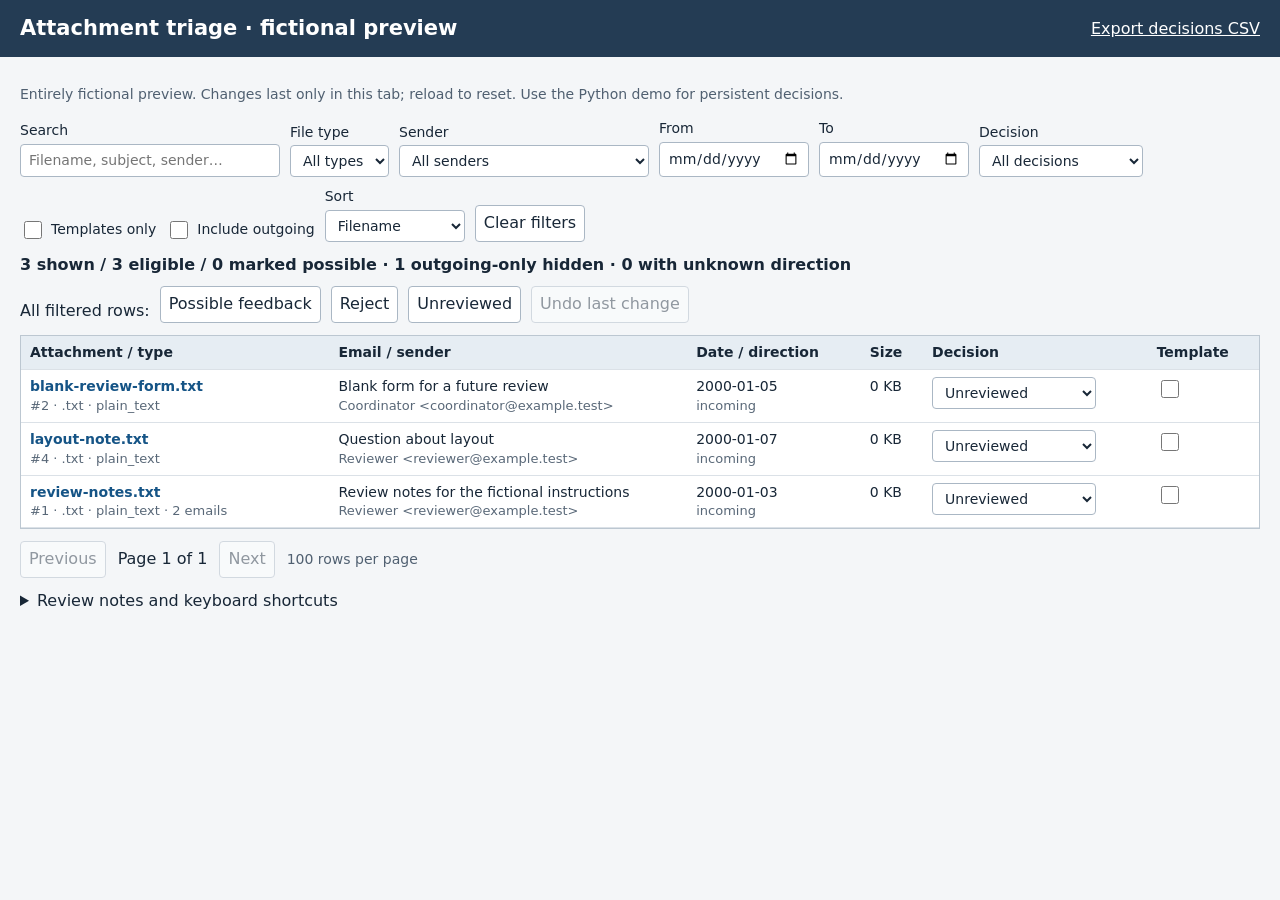
==== projects/feedback-demo/index.html @ 9725e58a "Modified filenames, removed py" ====
<!doctype html>
<html lang="en"><head><meta charset="utf-8"><meta name="viewport" content="width=device-width, initial-scale=1"><title>Fictional attachment-triage preview</title>
<style>
*{box-sizing:border-box}body{margin:0;font:16px/1.4 system-ui,sans-serif;color:#182737;background:#f4f6f8}header,main{padding:14px 20px}header{background:#243c54;color:white;display:flex;align-items:center;justify-content:space-between;gap:12px}h1{font-size:21px;margin:0}button,input,select{font:inherit}button,select,input[type=search],input[type=date]{padding:6px 8px;border:1px solid #aab7c4;border-radius:4px;background:white;color:#182737}button{cursor:pointer}button:hover{background:#e7eef5}button:disabled{opacity:.45;cursor:default}button:focus-visible,input:focus-visible,select:focus-visible,summary:focus-visible{outline:3px solid #1675c5;outline-offset:2px}a{color:inherit}label{font-size:14px;display:flex;gap:6px;align-items:center}input[type=checkbox]{width:18px;height:18px;accent-color:#255e8d}.filters,.actions{display:flex;flex-wrap:wrap;gap:10px;align-items:end;margin-bottom:12px}.filters label:not(.check){display:grid;gap:3px}#q{width:260px}select{max-width:250px}#counts{font-weight:600;margin:10px 0}.hint{color:#506071;font-size:14px}.table-wrap{max-height:65vh;overflow:auto;background:white;border:1px solid #bcc7d1}table{border-collapse:collapse;width:100%;font-size:14px}th{position:sticky;top:0;background:#e6edf3;text-align:left;z-index:1}th,td{padding:7px 9px;border-bottom:1px solid #dbe1e7;vertical-align:top}td.name{min-width:250px;max-width:410px;overflow-wrap:anywhere}td.meta{max-width:290px;overflow-wrap:anywhere}.filename{border:0;padding:0;background:none;text-align:left;color:#155486;font-weight:600;overflow-wrap:anywhere}.selected{box-shadow:inset 4px 0 #246b9e;background:#edf5fc}.status-possible_feedback{border-left:4px solid #367956}.status-rejected{color:#65717e}.triage{min-width:160px}small{display:block;font-size:13px;color:#596878}.pager{display:flex;gap:12px;align-items:center;margin:12px 0}#notice{color:#215936}#error{color:#a22020;white-space:pre-wrap}dialog{width:min(900px,95vw);max-height:85vh;border:1px solid #8fa2b4;border-radius:6px;padding:20px}dialog::backdrop{background:#14243588}pre{white-space:pre-wrap;overflow-wrap:anywhere;font:14px/1.5 system-ui;background:#f0f3f6;padding:12px}#detailTitle{overflow-wrap:anywhere;font-size:20px}#source{overflow-wrap:anywhere}#help{margin:12px 0}#help p{margin:6px 0}summary{cursor:pointer}@media(max-width:700px){header,main{padding:12px}header{align-items:start}#q{width:210px}.table-wrap{max-height:60vh}}
</style></head><body>
<header><h1>Attachment triage · fictional preview</h1><a href="#" id="exportPreview" download="attachment-triage.csv">Export decisions CSV</a></header>
<main>
<p class="hint">Entirely fictional preview. Changes last only in this tab; reload to reset. Use the Python demo for persistent decisions.</p>
<div class="filters">
<label>Search<input id="q" type="search" placeholder="Filename, subject, sender…"></label>
<label>File type<select id="extension"><option value="">All types</option></select></label>
<label>Sender<select id="sender"><option value="">All senders</option></select></label>
<label>From<input id="from" type="date"></label><label>To<input id="to" type="date"></label>
<label>Decision<select id="state"><option value="">All decisions</option><option value="unreviewed">Unreviewed</option><option value="possible_feedback">Possible feedback</option><option value="rejected">Rejected</option></select></label>
<label class="check"><input id="template" type="checkbox">Templates only</label>
<label class="check"><input id="outgoing" type="checkbox">Include outgoing</label>
<label>Sort<select id="sort"><option value="filename">Filename</option><option value="date_desc">Newest first</option><option value="date_asc">Oldest first</option><option value="id">Attachment ID</option></select></label>
<button id="clear">Clear filters</button>
</div>
<div id="counts" role="status">Loading attachments…</div>
<div class="actions"><span>All filtered rows:</span><button data-bulk="possible_feedback">Possible feedback</button><button data-bulk="rejected">Reject</button><button data-bulk="unreviewed">Unreviewed</button><button id="undo" disabled>Undo last change</button><span id="notice" role="status"></span></div>
<div id="error" role="alert"></div>
<div class="table-wrap"><table><thead><tr><th>Attachment / type</th><th>Email / sender</th><th>Date / direction</th><th>Size</th><th>Decision</th><th>Template</th></tr></thead><tbody id="rows"></tbody></table></div>
<div class="pager"><button id="prev">Previous</button><span id="page"></span><button id="next">Next</button><span class="hint">100 rows per page</span></div>
<details id="help"><summary>Review notes and keyboard shortcuts</summary><p class="hint">Select a row, then P = possible feedback, R = rejected, U = unreviewed, T = toggle template; J/K = next/previous row. Click a filename for context.</p><p class="hint">Template means a recurring form, independently of your decision. Outgoing-only attachments are hidden by default; attachments also received remain visible. Unknown direction stays visible. Sender and date filters must match the same email occurrence.</p><p class="hint">This preview keeps decisions in memory; the Python application saves them to a separate SQLite database. Export includes all attachments and decisions, including hidden rows. No document extraction or classification runs here. Cached document evidence may contain quoted or outgoing text: it is context, not a new incoming message.</p><p id="source" class="hint"></p><p id="missing" class="hint"></p></details>
</main>
<dialog id="detail"><button id="closeDetail" style="float:right">Close</button><h2 id="detailTitle"></h2><div id="detailBody"></div></dialog>
<script>
'use strict';
const $=id=>document.getElementById(id), esc=s=>String(s??'').replace(/[&<>"']/g,c=>({'&':'&amp;','<':'&lt;','>':'&gt;','"':'&quot;',"'":'&#39;'}[c]));
const labels={unreviewed:'Unreviewed',possible_feedback:'Possible feedback',rejected:'Rejected'};
let rows=[],shown=[],page=0,active=null,busy=false,lastChange=null,saveQueue=Promise.resolve();
const controls=['q','extension','sender','from','to','state','template','outgoing','sort'];
const prefsKey='fictional-attachment-triage-preview-v1';
function settings(){return Object.fromEntries(controls.map(k=>[k,$(k).type==='checkbox'?$(k).checked:$(k).value]));}
function visibleOccurrences(r,f){return r.occurrences.filter(o=>f.outgoing||o.direction!=='outgoing');}
function matchingOccurrences(r,f){return visibleOccurrences(r,f).filter(o=>(!f.sender||o.sender===f.sender)&&(!f.from||(o.date_utc||'').slice(0,10)>=f.from)&&(!f.to||!!o.date_utc&&o.date_utc.slice(0,10)<=f.to));}
function eligible(r,f){return !r.occurrences.length||visibleOccurrences(r,f).length>0;}
function match(r,f){
 if(!eligible(r,f)||f.extension&&r.extension!==f.extension||f.state&&r.triage_status!==f.state||f.template&&!r.template)return false;
 const occ=matchingOccurrences(r,f);
 if((f.sender||f.from||f.to)&&!occ.length)return false;
 const text=[r.first_filename,r.attachment_id,r.extension,r.content_kind,...occ.flatMap(o=>[o.filename,o.subject,o.sender,o.recipients])].join(' ').toLowerCase();
 return f.q.trim().toLowerCase().split(/\s+/).every(t=>text.includes(t));
}
function representative(r,f){return matchingOccurrences(r,f)[0]||{};}
function render(){
 const f=settings(),population=rows.filter(r=>eligible(r,f));shown=rows.filter(r=>match(r,f));
 if(active&&!shown.some(r=>String(r.attachment_id)===active))active=null;
 shown.sort((a,b)=>f.sort==='id'?Number(a.attachment_id)-Number(b.attachment_id):f.sort.startsWith('date')?((representative(a,f).date_utc||'').localeCompare(representative(b,f).date_utc||''))*(f.sort==='date_desc'?-1:1)||Number(a.attachment_id)-Number(b.attachment_id):(a.first_filename||'').localeCompare(b.first_filename||'')||Number(a.attachment_id)-Number(b.attachment_id));
 page=Math.min(page,Math.max(0,Math.ceil(shown.length/100)-1));
 const possible=population.filter(r=>r.triage_status==='possible_feedback').length;
 const unknown=population.filter(r=>!r.occurrences.length||visibleOccurrences(r,f).some(o=>o.direction==='unknown')).length;
 $('counts').textContent=`${shown.length.toLocaleString()} shown / ${population.length.toLocaleString()} eligible / ${possible.toLocaleString()} marked possible · ${rows.length-population.length} outgoing-only hidden · ${unknown} with unknown direction`;
 $('rows').innerHTML=shown.slice(page*100,page*100+100).map(r=>{
 const o=representative(r,f),id=String(r.attachment_id),n=visibleOccurrences(r,f).length;
 return `<tr data-id="${esc(id)}" class="status-${r.triage_status} ${active===id?'selected':''}"><td class="name"><button class="filename" data-detail="${esc(id)}">${esc(o.filename||r.first_filename||'(filename unavailable)')}</button><small>#${esc(id)} · ${esc(r.extension||'no extension')} · ${esc(r.content_kind||r.parse_status||'')}${n>1?' · '+n+' emails':''}</small></td><td class="meta">${esc(o.subject||'(subject unavailable)')}<small>${esc(o.sender||'Sender unavailable')}</small></td><td>${esc((o.date_utc||'').slice(0,10)||'Unknown')}<small>${esc(o.direction||'unknown')}</small></td><td>${r.decoded_bytes==null?'—':Math.round(r.decoded_bytes/1024).toLocaleString()+' KB'}</td><td><select class="triage" aria-label="Decision for attachment ${esc(id)}" data-decision="${esc(id)}">${Object.entries(labels).map(([k,v])=>`<option value="${k}" ${r.triage_status===k?'selected':''}>${v}</option>`).join('')}</select></td><td><input type="checkbox" aria-label="Template for attachment ${esc(id)}" data-template="${esc(id)}" ${r.template?'checked':''}></td></tr>`;
 }).join('')||'<tr><td colspan="6">No attachments match these filters.</td></tr>';
 $('page').textContent=`Page ${page+1} of ${Math.max(1,Math.ceil(shown.length/100))}`;
 $('prev').disabled=page===0;$('next').disabled=(page+1)*100>=shown.length;
 document.querySelectorAll('[data-bulk]').forEach(b=>b.disabled=busy||!shown.length);
 $('undo').disabled=busy||!lastChange;
}
const fixture={"data": {"rows": [{"attachment_id": 1, "sha256": "02ccd7a48451c2ceaf546e01ce103c06d83190e033ebc7be9edd499aaf180bc8", "extension": ".txt", "first_filename": "review-notes.txt", "decoded_bytes": 218, "content_kind": "plain_text", "parse_status": "fictional_fixture", "eligible": 1, "occurrences": [{"occurrence_id": 1, "attachment_id": 1, "message_id": 1, "date_utc": "2000-01-03T10:00:00+00:00", "direction": "incoming", "filename": "review-notes.txt", "subject": "Review notes for the fictional instructions", "sender": "Reviewer \u003creviewer@example.test>", "recipients": "Practitioner \u003cpractitioner@example.test>"}, {"occurrence_id": 2, "attachment_id": 1, "message_id": 2, "date_utc": "2000-01-04T10:00:00+00:00", "direction": "incoming", "filename": "review-notes.txt", "subject": "Copy of the same review notes", "sender": "Coordinator \u003ccoordinator@example.test>", "recipients": "Practitioner \u003cpractitioner@example.test>"}], "triage_status": "unreviewed", "template": false, "updated_utc": null}, {"attachment_id": 2, "sha256": "276f9fb90e7e6e38bd26b758aa79654879aabc92da887957271c9dc922424e1b", "extension": ".txt", "first_filename": "blank-review-form.txt", "decoded_bytes": 96, "content_kind": "plain_text", "parse_status": "fictional_fixture", "eligible": 1, "occurrences": [{"occurrence_id": 3, "attachment_id": 2, "message_id": 3, "date_utc": "2000-01-05T10:00:00+00:00", "direction": "incoming", "filename": "blank-review-form.txt", "subject": "Blank form for a future review", "sender": "Coordinator \u003ccoordinator@example.test>", "recipients": "Practitioner \u003cpractitioner@example.test>"}], "triage_status": "unreviewed", "template": false, "updated_utc": null}, {"attachment_id": 3, "sha256": "1139ba58938597edf55036bb7ff7151a26bac715539fd24bdee06d9019862cac", "extension": ".txt", "first_filename": "delivery-checklist.txt", "decoded_bytes": 112, "content_kind": "plain_text", "parse_status": "fictional_fixture", "eligible": 1, "occurrences": [{"occurrence_id": 4, "attachment_id": 3, "message_id": 4, "date_utc": "2000-01-06T10:00:00+00:00", "direction": "outgoing", "filename": "delivery-checklist.txt", "subject": "Delivery checklist", "sender": "Practitioner \u003cpractitioner@example.test>", "recipients": "Coordinator \u003ccoordinator@example.test>"}], "triage_status": "unreviewed", "template": false, "updated_utc": null}, {"attachment_id": 4, "sha256": "e2106b4f996d816385dc5de607c07f9547cdf257904d6032e3d560d0b18e63a1", "extension": ".txt", "first_filename": "layout-note.txt", "decoded_bytes": 120, "content_kind": "plain_text", "parse_status": "fictional_fixture", "eligible": 1, "occurrences": [{"occurrence_id": 5, "attachment_id": 4, "message_id": 5, "date_utc": "2000-01-07T10:00:00+00:00", "direction": "incoming", "filename": "layout-note.txt", "subject": "Question about layout", "sender": "Reviewer \u003creviewer@example.test>", "recipients": "Practitioner \u003cpractitioner@example.test>"}], "triage_status": "unreviewed", "template": false, "updated_utc": null}], "source": "Fictional in-memory preview", "source_kind": "attachments", "sender_available": true}, "details": {"1": {"summary": "The revised shutdown step is clear. You identified that the source gave two different waiting times and asked for clarification before delivery. For future revisions, use the approved term consistently in the headings.", "structure": "{\"fictional\": true}", "contexts": [{"occurrence_id": 1, "context": "Please see the attached review notes."}, {"occurrence_id": 2, "context": "Here is another copy for your records."}]}, "2": {"summary": "Review form\nQuality: [enter observation]\nTerminology: [enter observation]\nReviewer: [enter role]", "structure": "{\"fictional\": true}", "contexts": [{"occurrence_id": 3, "context": "Please use this blank form next time."}]}, "3": {"summary": "Files delivered. All requested sections included. This is an outgoing delivery checklist, not reviewer feedback.", "structure": "{\"fictional\": true}", "contexts": [{"occurrence_id": 4, "context": "Attached is my delivery checklist."}]}, "4": {"summary": "Could the diagram labels move to the next page? The current placement may be intentional; please check the layout brief.", "structure": "{\"fictional\": true}", "contexts": [{"occurrence_id": 5, "context": "Please check the attached layout question."}]}}};
async function api(url,options){
 if(url==='/api/data')return fixture.data;
 if(url.startsWith('/api/detail?id='))return fixture.details[decodeURIComponent(url.split('=')[1])];
 if(url==='/api/decision'&&options){
  const patch=JSON.parse(options.body),now=new Date().toISOString();
  fixture.data.rows.forEach(r=>{if(patch.ids.includes(String(r.attachment_id))){
   if('triage_status' in patch)r.triage_status=patch.triage_status;
   if('template' in patch)r.template=patch.template;
   r.updated_utc=now;
  }});return {updated_utc:now};
 }throw Error('Unknown preview route');
}
$('exportPreview').onclick=e=>{
 e.preventDefault();
 const lines=['attachment_id,sha256,triage_status,template,updated_utc',...fixture.data.rows.map(r=>[r.attachment_id,r.sha256,r.triage_status,Number(r.template),r.updated_utc||''].join(','))];
 const url=URL.createObjectURL(new Blob([lines.join('\n')+'\n'],{type:'text/csv'}));
 const a=document.createElement('a');a.href=url;a.download='fictional-decisions.csv';a.click();setTimeout(()=>URL.revokeObjectURL(url),1000);
};

function save(ids,patch,remember=true){saveQueue=saveQueue.then(()=>performSave(ids,patch,remember));return saveQueue;}
async function performSave(ids,patch,remember=true){
 busy=true;$('error').textContent='';$('notice').textContent='Saving…';
 const before=rows.filter(r=>ids.includes(String(r.attachment_id))).map(r=>({id:String(r.attachment_id),triage_status:r.triage_status,template:r.template}));
 try{const result=await api('/api/decision',{method:'POST',headers:{'Content-Type':'application/json'},body:JSON.stringify({ids,...patch})});
 rows.forEach(r=>{if(ids.includes(String(r.attachment_id)))Object.assign(r,patch,{updated_utc:result.updated_utc});});
 if(remember)lastChange=before;$('notice').textContent=`Saved ${ids.length} ${ids.length===1?'attachment':'attachments'}.`;
 }catch(e){$('error').textContent='Not saved: '+e.message;$('notice').textContent='';}
 finally{busy=false;render();}
}
async function detail(id){
 active=id;render();const r=rows.find(r=>String(r.attachment_id)===id);$('detailTitle').textContent=r.first_filename||'Attachment '+id;$('detailBody').textContent='Loading context…';$('detail').showModal();
 try{const d=await api('/api/detail?id='+encodeURIComponent(id));const f=settings();
 $('detailBody').innerHTML=`<p class="hint">Attachment #${esc(id)} · SHA-256: ${esc(r.sha256)}</p>`+visibleOccurrences(r,f).map(o=>`<h3>${esc(o.subject||'Email')}</h3><p>${esc(o.date_utc||'Unknown date')} · ${esc(o.direction)}<br>From: ${esc(o.sender||'Unavailable')}<br>To / CC: ${esc(o.recipients||'Unavailable')}<br>Filename: ${esc(o.filename||r.first_filename)}</p><pre>${esc(d.contexts.find(c=>c.occurrence_id===o.occurrence_id)?.context||'No cached email text available.')}</pre>`).join('')+`<details><summary>Existing document evidence</summary><pre>${esc(d.summary||'No cached document excerpt available.')}</pre><pre>${esc(d.structure||'')}</pre></details>`;
 }catch(e){$('detailBody').textContent=e.message;}
}
controls.forEach(k=>$(k).addEventListener('input',()=>{page=0;try{void 0;}catch{}render();}));
$('clear').onclick=()=>{controls.forEach(k=>{$(k).type==='checkbox'?$(k).checked=false:$(k).value=k==='sort'?'filename':'';});page=0;try{void 0;}catch{}render();};
$('prev').onclick=()=>{page--;render();};$('next').onclick=()=>{page++;render();};$('closeDetail').onclick=()=>$('detail').close();
document.querySelectorAll('[data-bulk]').forEach(b=>b.onclick=()=>{const ids=shown.map(r=>String(r.attachment_id));if(ids.length>1&&!confirm(`Mark all ${ids.length} filtered attachments as ${labels[b.dataset.bulk]}?`))return;save(ids,{triage_status:b.dataset.bulk});});
$('rows').onclick=e=>{const tr=e.target.closest('tr[data-id]');if(!tr)return;active=tr.dataset.id;document.querySelectorAll('tr.selected').forEach(r=>r.classList.remove('selected'));tr.classList.add('selected');if(e.target.dataset.detail)detail(active);};
$('rows').onchange=e=>{if(e.target.dataset.decision)save([e.target.dataset.decision],{triage_status:e.target.value});if(e.target.dataset.template)save([e.target.dataset.template],{template:e.target.checked});};
$('undo').onclick=async()=>{const changes=lastChange;if(!changes||busy)return;lastChange=null;for(const r of changes)await save([r.id],{triage_status:r.triage_status,template:r.template},false);render();};
document.addEventListener('keydown',e=>{if(e.ctrlKey||e.altKey||e.metaKey||$('detail').open||/INPUT|SELECT|TEXTAREA/.test(e.target.tagName))return;const key=e.key.toLowerCase();let i=shown.findIndex(r=>String(r.attachment_id)===active);if(key==='j'||key==='k'){i=Math.max(0,Math.min(shown.length-1,i+(key==='j'?1:-1)));if(shown[i]){active=String(shown[i].attachment_id);page=Math.floor(i/100);render();document.querySelector('tr.selected')?.scrollIntoView({block:'nearest'});}e.preventDefault();return;}if(!active)return;if(['p','r','u'].includes(key)){save([active],{triage_status:{p:'possible_feedback',r:'rejected',u:'unreviewed'}[key]});e.preventDefault();}if(key==='t'){const r=rows.find(r=>String(r.attachment_id)===active);save([active],{template:!r.template});e.preventDefault();}});
async function start(){try{const d=await api('/api/data');rows=d.rows;const options=(id,values)=>values.sort().forEach(v=>{const o=document.createElement('option');o.value=v;o.textContent=v;$(id).append(o);});options('extension',[...new Set(rows.map(r=>r.extension).filter(Boolean))]);options('sender',[...new Set(rows.flatMap(r=>r.occurrences.map(o=>o.sender)).filter(Boolean))]);$('sender').disabled=!d.sender_available;$('source').textContent='Source: '+d.source;$('missing').textContent=d.sender_available?'':'Sender and recipient metadata are unavailable. Add --corpus with the matching feedback-corpus.sqlite to show them.';try{const f=JSON.parse('{}');controls.forEach(k=>{if(k in f)$(k).type==='checkbox'?$(k).checked=!!f[k]:$(k).value=f[k];});}catch{}render();}catch(e){$('counts').textContent='Could not load inventory';$('error').textContent=e.message;}}
start();
</script></body></html>
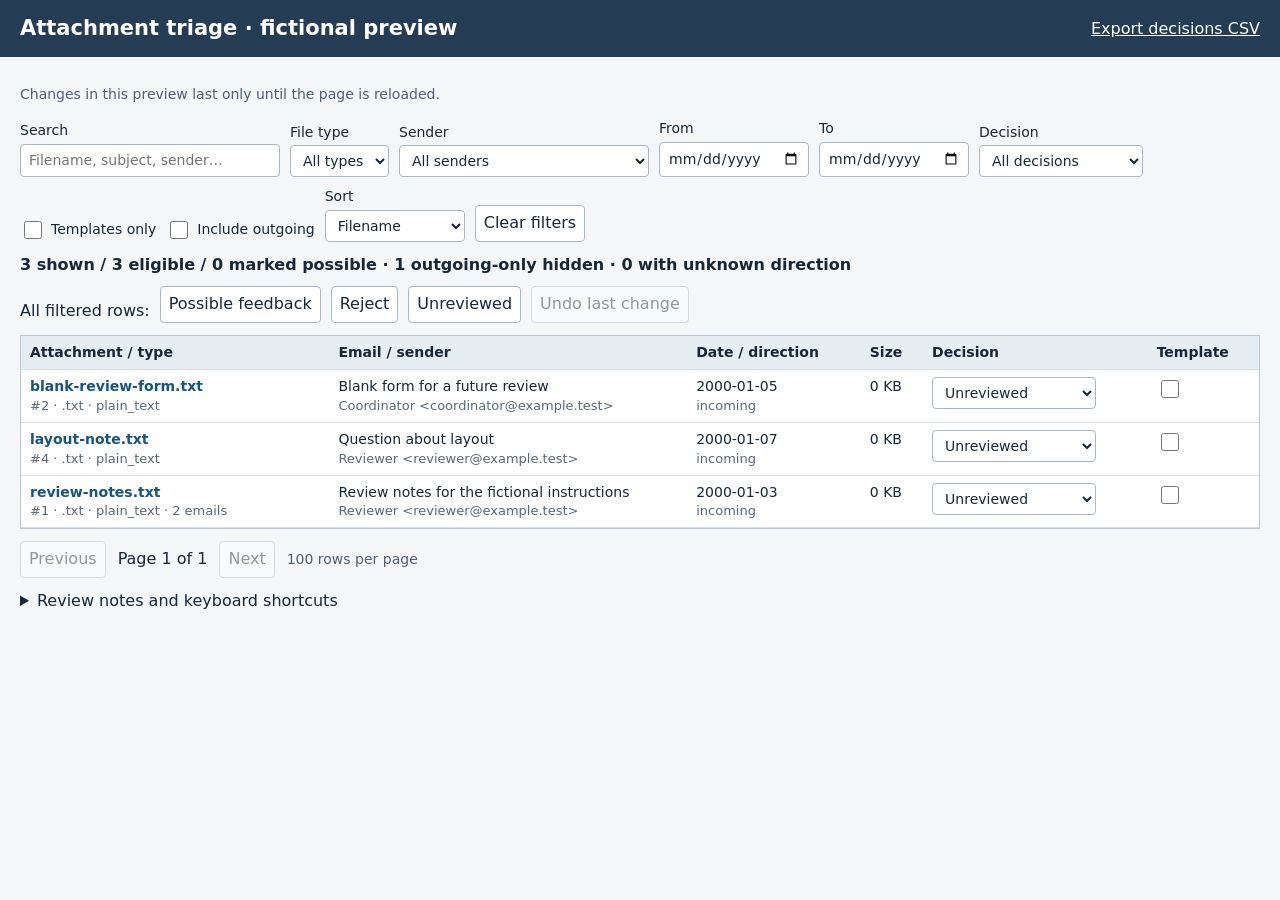
==== commit 4bbb54dc: "Clarified wording in demo" ====
--- a/projects/feedback-demo/index.html
+++ b/projects/feedback-demo/index.html
@@ -5,7 +5,7 @@
 </style></head><body>
 <header><h1>Attachment triage · fictional preview</h1><a href="#" id="exportPreview" download="attachment-triage.csv">Export decisions CSV</a></header>
 <main>
-<p class="hint">Entirely fictional preview. Changes last only in this tab; reload to reset. Use the Python demo for persistent decisions.</p>
+<p class="hint">Changes in this preview last only until the page is reloaded.</p>
 <div class="filters">
 <label>Search<input id="q" type="search" placeholder="Filename, subject, sender…"></label>
 <label>File type<select id="extension"><option value="">All types</option></select></label>
@@ -22,7 +22,7 @@
 <div id="error" role="alert"></div>
 <div class="table-wrap"><table><thead><tr><th>Attachment / type</th><th>Email / sender</th><th>Date / direction</th><th>Size</th><th>Decision</th><th>Template</th></tr></thead><tbody id="rows"></tbody></table></div>
 <div class="pager"><button id="prev">Previous</button><span id="page"></span><button id="next">Next</button><span class="hint">100 rows per page</span></div>
-<details id="help"><summary>Review notes and keyboard shortcuts</summary><p class="hint">Select a row, then P = possible feedback, R = rejected, U = unreviewed, T = toggle template; J/K = next/previous row. Click a filename for context.</p><p class="hint">Template means a recurring form, independently of your decision. Outgoing-only attachments are hidden by default; attachments also received remain visible. Unknown direction stays visible. Sender and date filters must match the same email occurrence.</p><p class="hint">This preview keeps decisions in memory; the Python application saves them to a separate SQLite database. Export includes all attachments and decisions, including hidden rows. No document extraction or classification runs here. Cached document evidence may contain quoted or outgoing text: it is context, not a new incoming message.</p><p id="source" class="hint"></p><p id="missing" class="hint"></p></details>
+<details id="help"><summary>Review notes and keyboard shortcuts</summary><p class="hint">Select a row, then P = possible feedback, R = rejected, U = unreviewed, T = toggle template; J/K = next/previous row. Click a filename for context.</p><p class="hint">Template means a recurring form, independently of your decision. Outgoing-only attachments are hidden by default; attachments also received remain visible. Unknown direction stays visible. Sender and date filters must match the same email occurrence.</p><p class="hint">This preview keeps decisions in memory. The original application saves them to a separate SQLite database. Export includes all attachments and decisions, including hidden rows. No document extraction or classification runs here.</p><p id="source" class="hint"></p><p id="missing" class="hint"></p></details>
 </main>
 <dialog id="detail"><button id="closeDetail" style="float:right">Close</button><h2 id="detailTitle"></h2><div id="detailBody"></div></dialog>
 <script>
